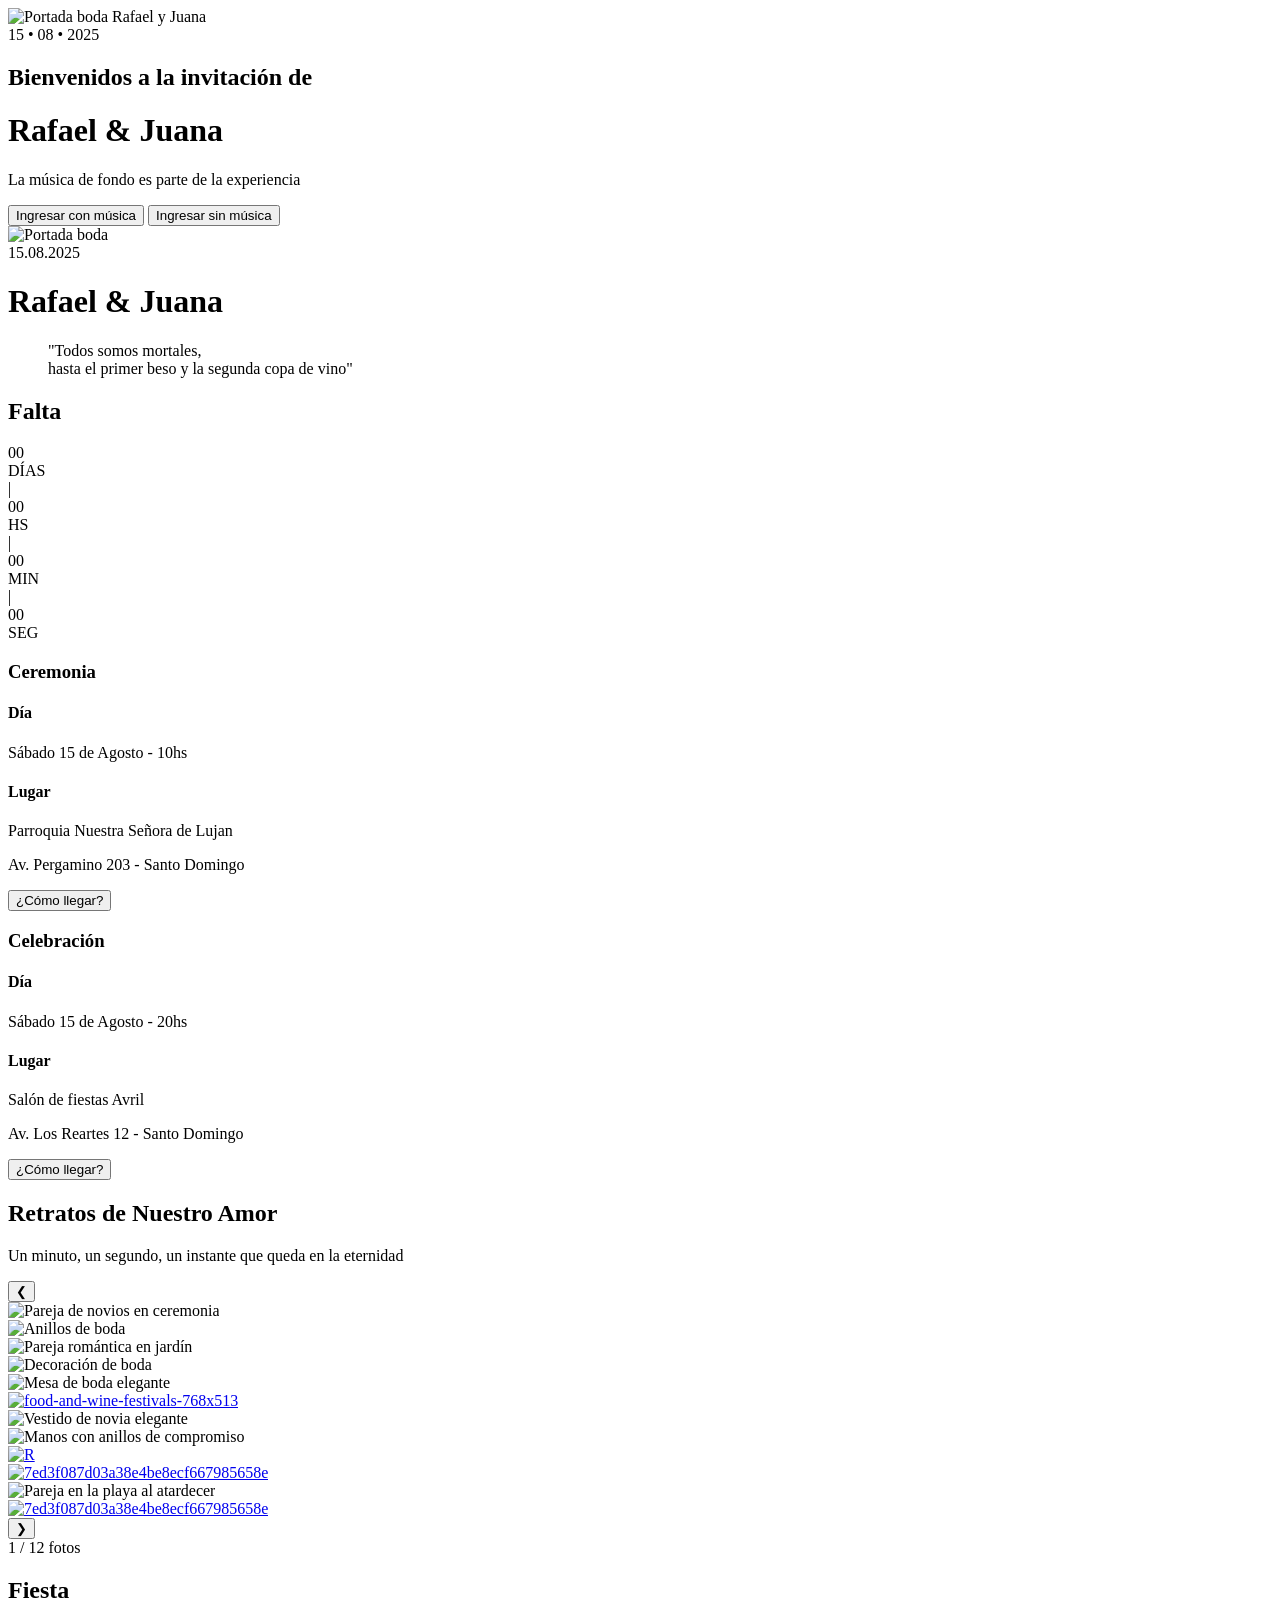
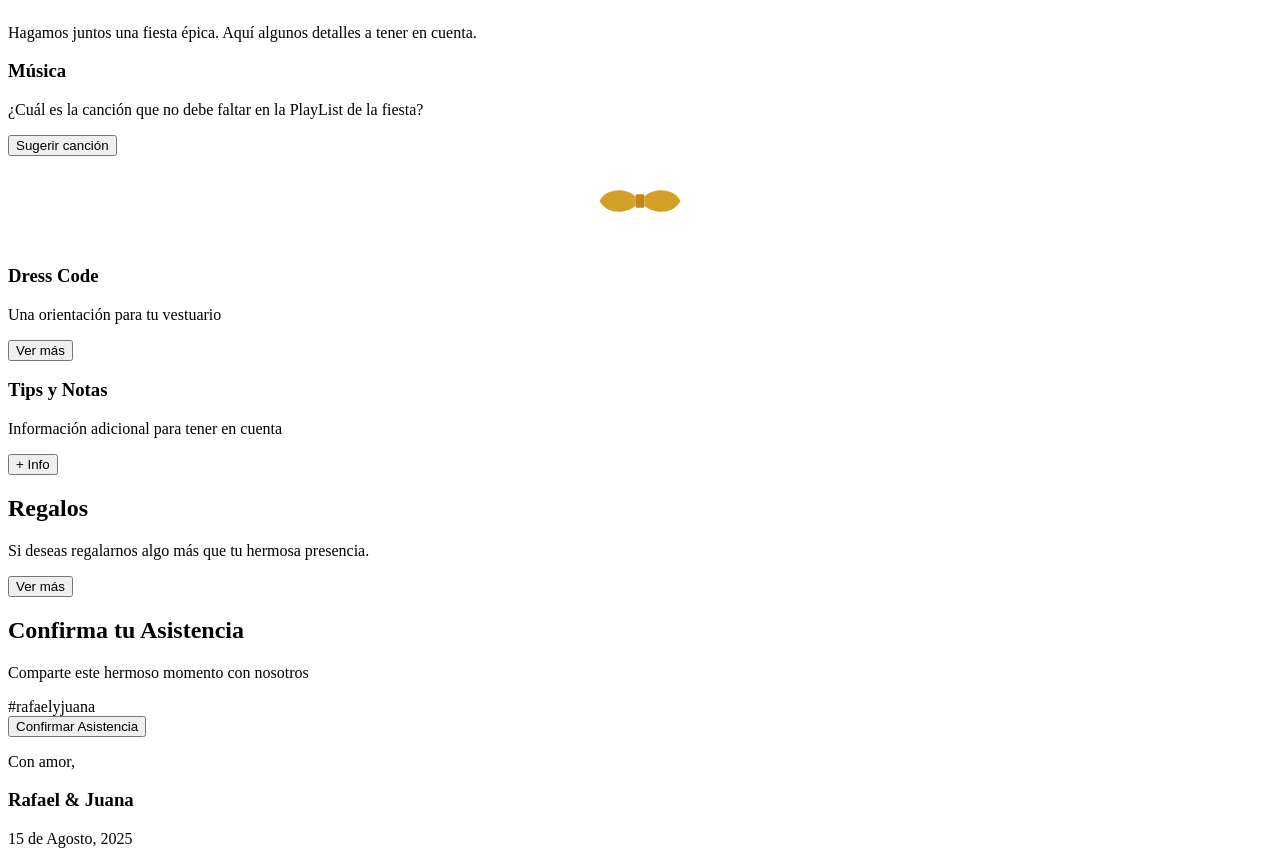
==== index.html @ d3df0025 "Rename index (4).html to index.html" ====
<!DOCTYPE html>
<html lang="es">
<head>
    <meta charset="UTF-8">
    <meta name="viewport" content="width=device-width, initial-scale=1.0">
    <title>Rafael & Juana - Invitación de Boda</title>
    <link rel="stylesheet" href="ccs-2.css">
    <link href="https://fonts.googleapis.com/css2?family=Great+Vibes&family=Cormorant+Garamond:ital,wght@0,400;0,600;1,400&family=IM+Fell+English:ital@0;1&display=swap" rel="stylesheet">
    <script src="https://cdn.lordicon.com/lordicon.js"></script>
</head>
<body>
    <!-- Pantalla de Bienvenida a pantalla completa -->
    <div id="welcomeModal" class="welcome-hero">
        <img class="welcome-hero-bg" src="https://i.ibb.co/h1HBT0wD/Chat-GPT-Image-29-ago-2025-12-53-38-p-m.png" alt="Portada boda Rafael y Juana" />
        <div class="welcome-hero-overlay"></div>

        <div class="welcome-hero-content">
            <div class="welcome-card">
                <div class="welcome-date">15 • 08 • 2025</div>
                <h2 class="welcome-title">Bienvenidos a la invitación de</h2>
                <h1 class="welcome-names names">Rafael <span class="ampersand">&</span> Juana</h1>
                <p class="welcome-subtitle">La música de fondo es parte de la experiencia</p>

                <div class="welcome-actions">
                    <button id="enterWithMusic" class="btn-wedding">Ingresar con música</button>
                    <button id="enterWithoutMusic" class="btn-outline light">Ingresar sin música</button>
                </div>
            </div>
        </div>
    </div>

    <!-- Reproductor de música -->
    <div id="musicPlayer" class="music-player" style="display: none;">
        <button id="musicToggle" class="music-button" title="Reproducir/Pausar música">
            <svg id="volumeIcon" width="20" height="20" viewBox="0 0 24 24" fill="none" stroke="currentColor" stroke-width="2">
                <polygon points="11 5 6 9 2 9 2 15 6 15 11 19 11 5"></polygon>
                <path d="M19.07 4.93a10 10 0 0 1 0 14.14M15.54 8.46a5 5 0 0 1 0 7.08"></path>
            </svg>
        </button>
        <div id="youtube-player" style="position: absolute; top: -9999px; left: -9999px; width: 1px; height: 1px; opacity: 0; pointer-events: none;"></div>
    </div>

    <!-- Hero Section -->
    <div class="hero-section">
        <img class="hero-bg" src="https://i.ibb.co/h1HBT0wD/Chat-GPT-Image-29-ago-2025-12-53-38-p-m.png" alt="Portada boda" />
        <div class="hero-overlay"></div>
        <div class="hero-content">
            <div class="hero-text">
                <div class="date">15.08.2025</div>
                <h1 class="names">Rafael <span class="ampersand">&</span> Juana</h1>
                <blockquote class="quote">
                    "Todos somos mortales,<br />
                    hasta el primer beso y la segunda copa de vino"
                </blockquote>
                <div class="scroll-indicator">
                    <div class="scroll-mouse">
                        <div class="scroll-wheel"></div>
                    </div>
                </div>
            </div>
        </div>
    </div>

    <!-- Content -->
    <div class="content">
        <!-- Countdown -->
        <section class="countdown-section">
            <h2 class="section-title">Falta</h2>
            <div class="countdown-container">
                <div class="countdown-item">
                    <div class="countdown-number" id="days">00</div>
                    <div class="countdown-label">DÍAS</div>
                </div>
                <div class="countdown-separator">|</div>
                <div class="countdown-item">
                    <div class="countdown-number" id="hours">00</div>
                    <div class="countdown-label">HS</div>
                </div>
                <div class="countdown-separator">|</div>
                <div class="countdown-item">
                    <div class="countdown-number" id="minutes">00</div>
                    <div class="countdown-label">MIN</div>
                </div>
                <div class="countdown-separator">|</div>
                <div class="countdown-item">
                    <div class="countdown-number" id="seconds">00</div>
                    <div class="countdown-label">SEG</div>
                </div>
            </div>
        </section>

        <!-- Ceremony & Celebration -->
        <section class="events-section">
            <div class="events-container">
                <!-- Ceremony -->
                <div class="event-card">
                    <div class="event-icon">
                        <lord-icon
                            src="https://cdn.lordicon.com/fshosubk.json"
                            trigger="loop"
                            stroke="light"
                            colors="primary:#e8b730,secondary:#c79816"
                            style="width:110px;height:110px">
                        </lord-icon>
                    </div>
                    <h3 class="event-title">Ceremonia</h3>
                    <div class="event-details">
                        <h4>Día</h4>
                        <p>Sábado 15 de Agosto - 10hs</p>
                    </div>
                    <div class="event-details">
                        <h4>Lugar</h4>
                        <p>Parroquia Nuestra Señora de Lujan</p>
                        <p class="event-address">Av. Pergamino 203 - Santo Domingo</p>
                    </div>
                    <button class="btn-wedding" onclick="openLocation('ceremony')">¿Cómo llegar?</button>
                </div>

                <!-- Celebration -->
                <div class="event-card">
                    <div class="event-icon">
                        <lord-icon
                            src="https://cdn.lordicon.com/yvgmrqny.json"
                            trigger="loop"
                            state="in-reveal"
                            stroke="light"
                            colors="primary:#e8b730,secondary:#c79816"
                            style="width:110px;height:110px">
                        </lord-icon>
                    </div>
                    <h3 class="event-title">Celebración</h3>
                    <div class="event-details">
                        <h4>Día</h4>
                        <p>Sábado 15 de Agosto - 20hs</p>
                    </div>
                    <div class="event-details">
                        <h4>Lugar</h4>
                        <p>Salón de fiestas Avril</p>
                        <p class="event-address">Av. Los Reartes 12 - Santo Domingo</p>
                    </div>
                    <button class="btn-wedding" onclick="openLocation('celebration')">¿Cómo llegar?</button>
                </div>
            </div>
        </section>

        <!-- Photo Gallery -->
        <section class="gallery-section">
            <div class="gallery-container">
                <h2 class="section-title">Retratos de Nuestro Amor</h2>
                <p class="section-subtitle">Un minuto, un segundo, un instante que queda en la eternidad</p>
                
                <div class="camera-icon">
                    <lord-icon
                        src="https://cdn.lordicon.com/wsaaegar.json"
                        trigger="loop"
                        state="in-reveal"
                        stroke="light"
                        colors="primary:#e8b730,secondary:#c79816"
                        style="width:90px;height:90px">
                    </lord-icon>
                </div>

                <!-- Carrusel -->
                <div class="carousel-container">
                    <button class="carousel-btn carousel-prev" id="prevBtn">❮</button>
                    <div class="carousel-track-container">
                        <div class="carousel-track" id="carouselTrack">
                            <div class="carousel-item">
                                <img src="https://images.unsplash.com/photo-1519741497674-611481863552?w=400&h=400&fit=crop&crop=center" alt="Pareja de novios en ceremonia">
                            </div>
                            <div class="carousel-item">
                                <img src="https://images.unsplash.com/photo-1606216794074-735e91aa2c92?w=400&h=400&fit=crop&crop=center" alt="Anillos de boda">
                            </div>
                            <div class="carousel-item">
                                <img src="https://images.unsplash.com/photo-1583939003579-730e3918a45a?w=400&h=400&fit=crop&crop=center" alt="Pareja romántica en jardín">
                            </div>
                            <div class="carousel-item">
                                <img src="https://images.unsplash.com/photo-1511285560929-80b456fea0bc?w=400&h=400&fit=crop&crop=center" alt="Decoración de boda">
                            </div>
                            <div class="carousel-item">
                                <img src="https://images.unsplash.com/photo-1537633552985-df8429e8048b?w=400&h=400&fit=crop&crop=center" alt="Mesa de boda elegante">
                            </div>
                            <div class="carousel-item">
                                <a href="https://ibb.co/yFBXXsyB"><img src="https://i.ibb.co/5hx66c8x/food-and-wine-festivals-768x513.jpg" alt="food-and-wine-festivals-768x513" border="0"></a>
                            </div>
                            <div class="carousel-item">
                                <img src="https://images.unsplash.com/photo-1522673607200-164d1b6ce486?w=400&h=400&fit=crop&crop=center" alt="Vestido de novia elegante">
                            </div>
                            <div class="carousel-item">
                                <img src="https://images.unsplash.com/photo-1515934751635-c81c6bc9a2d8?w=400&h=400&fit=crop&crop=center" alt="Manos con anillos de compromiso">
                            </div>
                            <div class="carousel-item">
                                <a href="https://ibb.co/TBSJRJ8Q"><img src="https://i.ibb.co/8DpG2G5y/R.jpg" alt="R" border="0"></a>
                            </div>
                            <div class="carousel-item">
                                <a href="https://ibb.co/LDycc5kH"><img src="https://i.ibb.co/nqyYYCgt/7ed3f087d03a38e4be8ecf667985658e.jpg" alt="7ed3f087d03a38e4be8ecf667985658e" border="0"></a>
                            </div>
                            <div class="carousel-item">
                                <img src="https://images.unsplash.com/photo-1520854221256-17451cc331bf?w=400&h=400&fit=crop&crop=center" alt="Pareja en la playa al atardecer">
                            </div>
                            <div class="carousel-item">
                                <a href="https://ibb.co/LDycc5kH"><img src="https://i.ibb.co/nqyYYCgt/7ed3f087d03a38e4be8ecf667985658e.jpg" alt="7ed3f087d03a38e4be8ecf667985658e" border="0"></a>
                            </div>
                        </div>
                    </div>
                    <button class="carousel-btn carousel-next" id="nextBtn">❯</button>
                </div>

                <div class="carousel-counter">
                    <span id="currentSlide">1</span> / <span id="totalSlides">12</span> fotos
                </div>
            </div>
        </section>

        <!-- Party Information -->
        <section class="party-section">
            <div class="party-container">
                <h2 class="section-title">Fiesta</h2>
                <p class="section-subtitle">Hagamos juntos una fiesta épica. Aquí algunos detalles a tener en cuenta.</p>

                <div class="party-grid">
                    <div class="party-card">
                        <div class="party-icon">
                            <lord-icon
                                src="https://cdn.lordicon.com/zxaptliv.json"
                                trigger="loop"
                                state="in-reveal"
                                stroke="light"
                                colors="primary:#e8b730,secondary:#c79816"
                                style="width:110px;height:110px">
                            </lord-icon>
                        </div>
                        <h3>Música</h3>
                        <p>¿Cuál es la canción que no debe faltar en la PlayList de la fiesta?</p>
                        <button class="btn-wedding" onclick="suggestMusic()">Sugerir canción</button>
                    </div>

                    <div class="party-card">
                        <div class="party-icon">
                            <svg viewBox="0 0 200 100" width="90" height="90" xmlns="http://www.w3.org/2000/svg" preserveAspectRatio="xMidYMid meet" style="display:block;margin:auto">
                                <style>
                                    .bowtie { transform-origin: 100px 50px; animation: swing 3s ease-in-out infinite; }
                                    @keyframes swing { 0%,100% { transform: rotate(0deg); } 25% { transform: rotate(4deg); } 75% { transform: rotate(-4deg); } }
                                </style>
                                <g class="bowtie">
                                    <path d="M10,50 C25,20 70,20 90,40 L90,60 C70,80 25,80 10,50Z" fill="#d4a02a"/>
                                    <rect x="90" y="35" width="20" height="30" rx="4" fill="#c2861a"/>
                                    <path d="M190,50 C175,20 130,20 110,40 L110,60 C130,80 175,80 190,50Z" fill="#d4a02a"/>
                                </g>
                            </svg>
                        </div>
                        <h3>Dress Code</h3>
                        <p>Una orientación para tu vestuario</p>
                        <button class="btn-wedding" onclick="showDressCode()">Ver más</button>
                    </div>

                    <div class="party-card">
                        <div class="party-icon">
                            <lord-icon
                                src="https://cdn.lordicon.com/fikcyfpp.json"
                                trigger="loop"
                                state="in-reveal"
                                stroke="light"
                                colors="primary:#e8b730,secondary:#c79816"
                                style="width:110px;height:110px">
                            </lord-icon>
                        </div>
                        <h3>Tips y Notas</h3>
                        <p>Información adicional para tener en cuenta</p>
                        <button class="btn-wedding" onclick="showTips()">+ Info</button>
                    </div>
                </div>
            </div>
        </section>

        <!-- Gifts -->
        <section class="gifts-section">
            <div class="gifts-container">
                <h2 class="section-title">Regalos</h2>
                <p class="section-subtitle">Si deseas regalarnos algo más que tu hermosa presencia.</p>
                
                <div class="gift-icon">
                    <lord-icon
                        src="https://cdn.lordicon.com/kezeezyg.json"
                        trigger="loop"
                        state="hover-roll"
                        stroke="light"
                        colors="primary:#e8b730,secondary:#c79816"
                        style="width:110px;height:110px">
                    </lord-icon>
                </div>

                <button class="btn-wedding" onclick="showGifts()">Ver más</button>
            </div>
        </section>

        <!-- RSVP -->
        <section class="rsvp-section">
            <div class="rsvp-container">
                <h2 class="section-title">Confirma tu Asistencia</h2>
                <p class="section-subtitle">Comparte este hermoso momento con nosotros</p>
                
                <div class="whatsapp-icon">
                    <lord-icon
                        src="https://cdn.lordicon.com/dnphlhar.json"
                        trigger="loop"
                        state="hover-draw"
                        style="width:250px;height:250px">
                    </lord-icon>
                </div>

                <div class="hashtag">#rafaelyjuana</div>
                
                <button class="btn-wedding" onclick="confirmAttendance()">Confirmar Asistencia</button>
            </div>
        </section>

        <!-- Footer -->
        <footer class="footer">
            <div class="footer-content">
                <p>Con amor,</p>
                <h3>Rafael & Juana</h3>
                <p class="footer-date">15 de Agosto, 2025</p>
            </div>
        </footer>
    </div>

    <!-- Toast notification -->
    <div id="toast" class="toast">
        <div id="toastContent"></div>
    </div>

    <script src="https://www.youtube.com/iframe_api"></script>
    <script src="java2.js"></script>
</body>
</html>
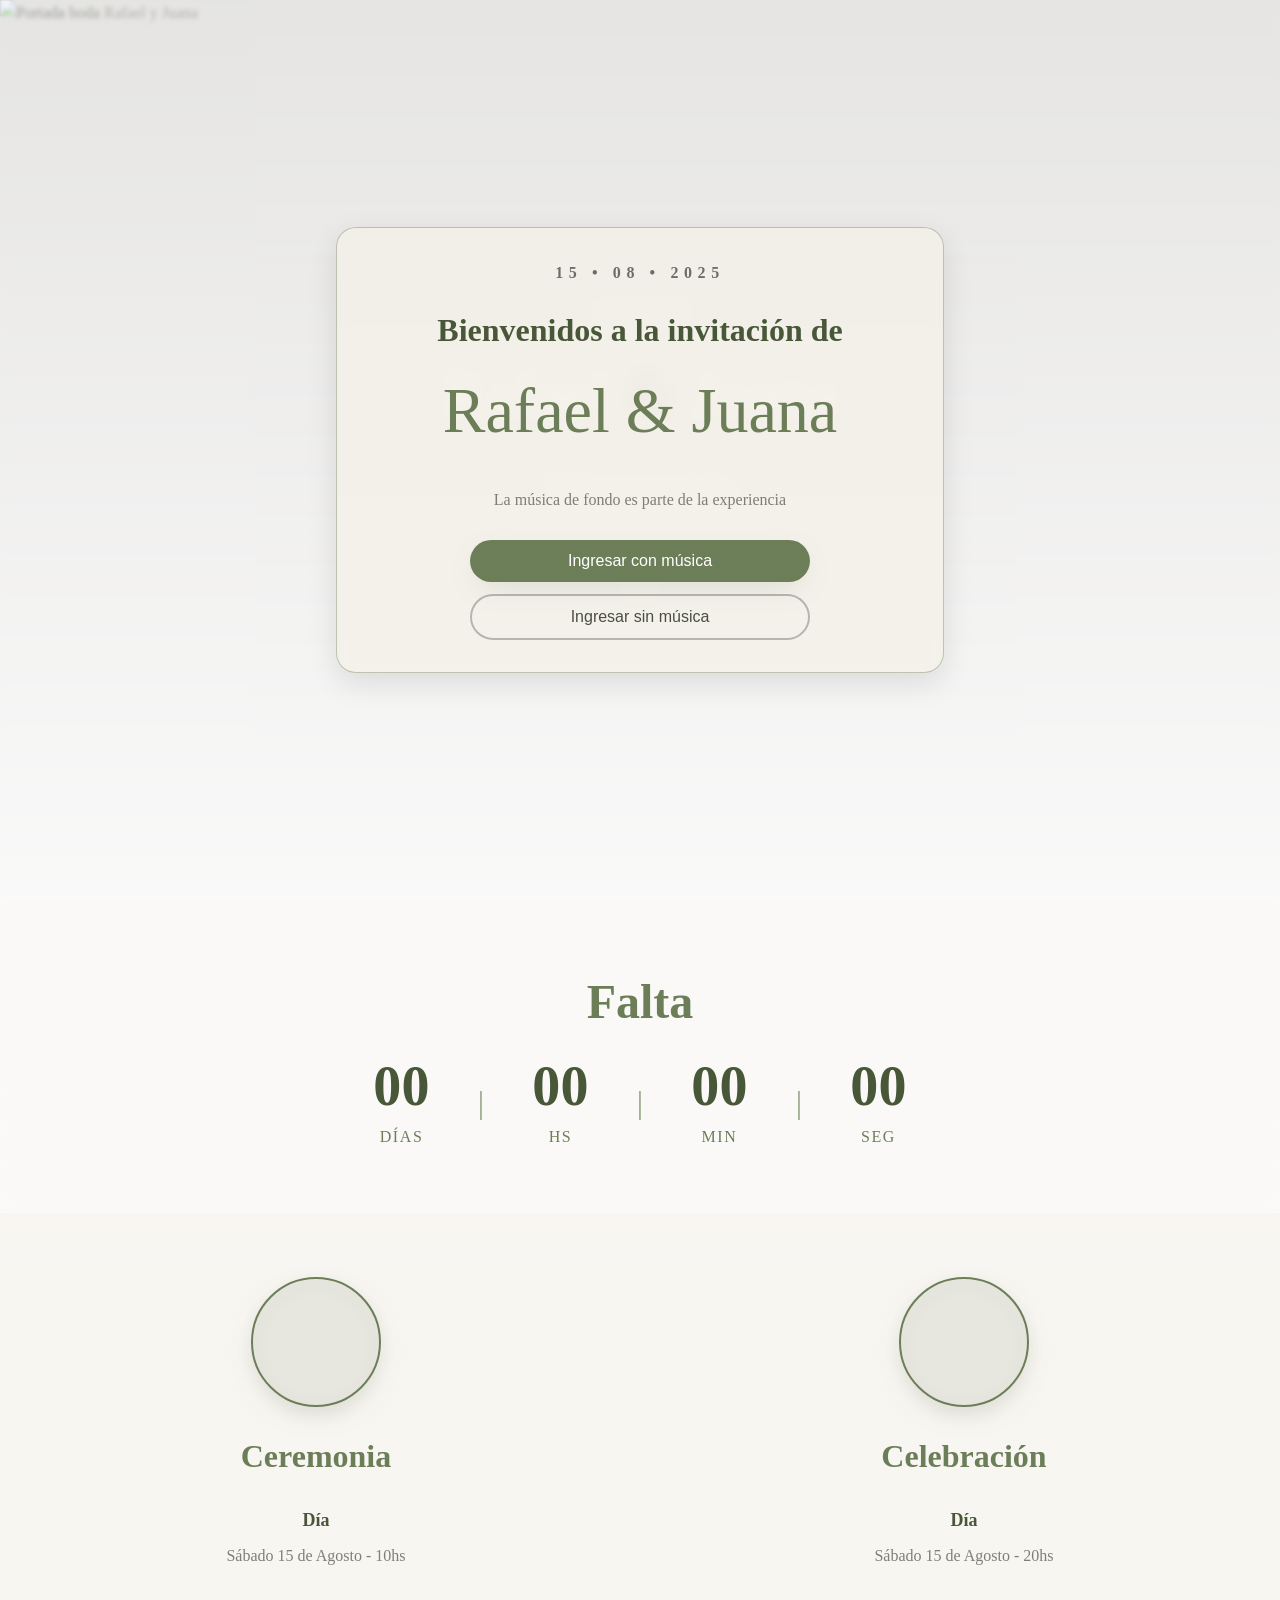
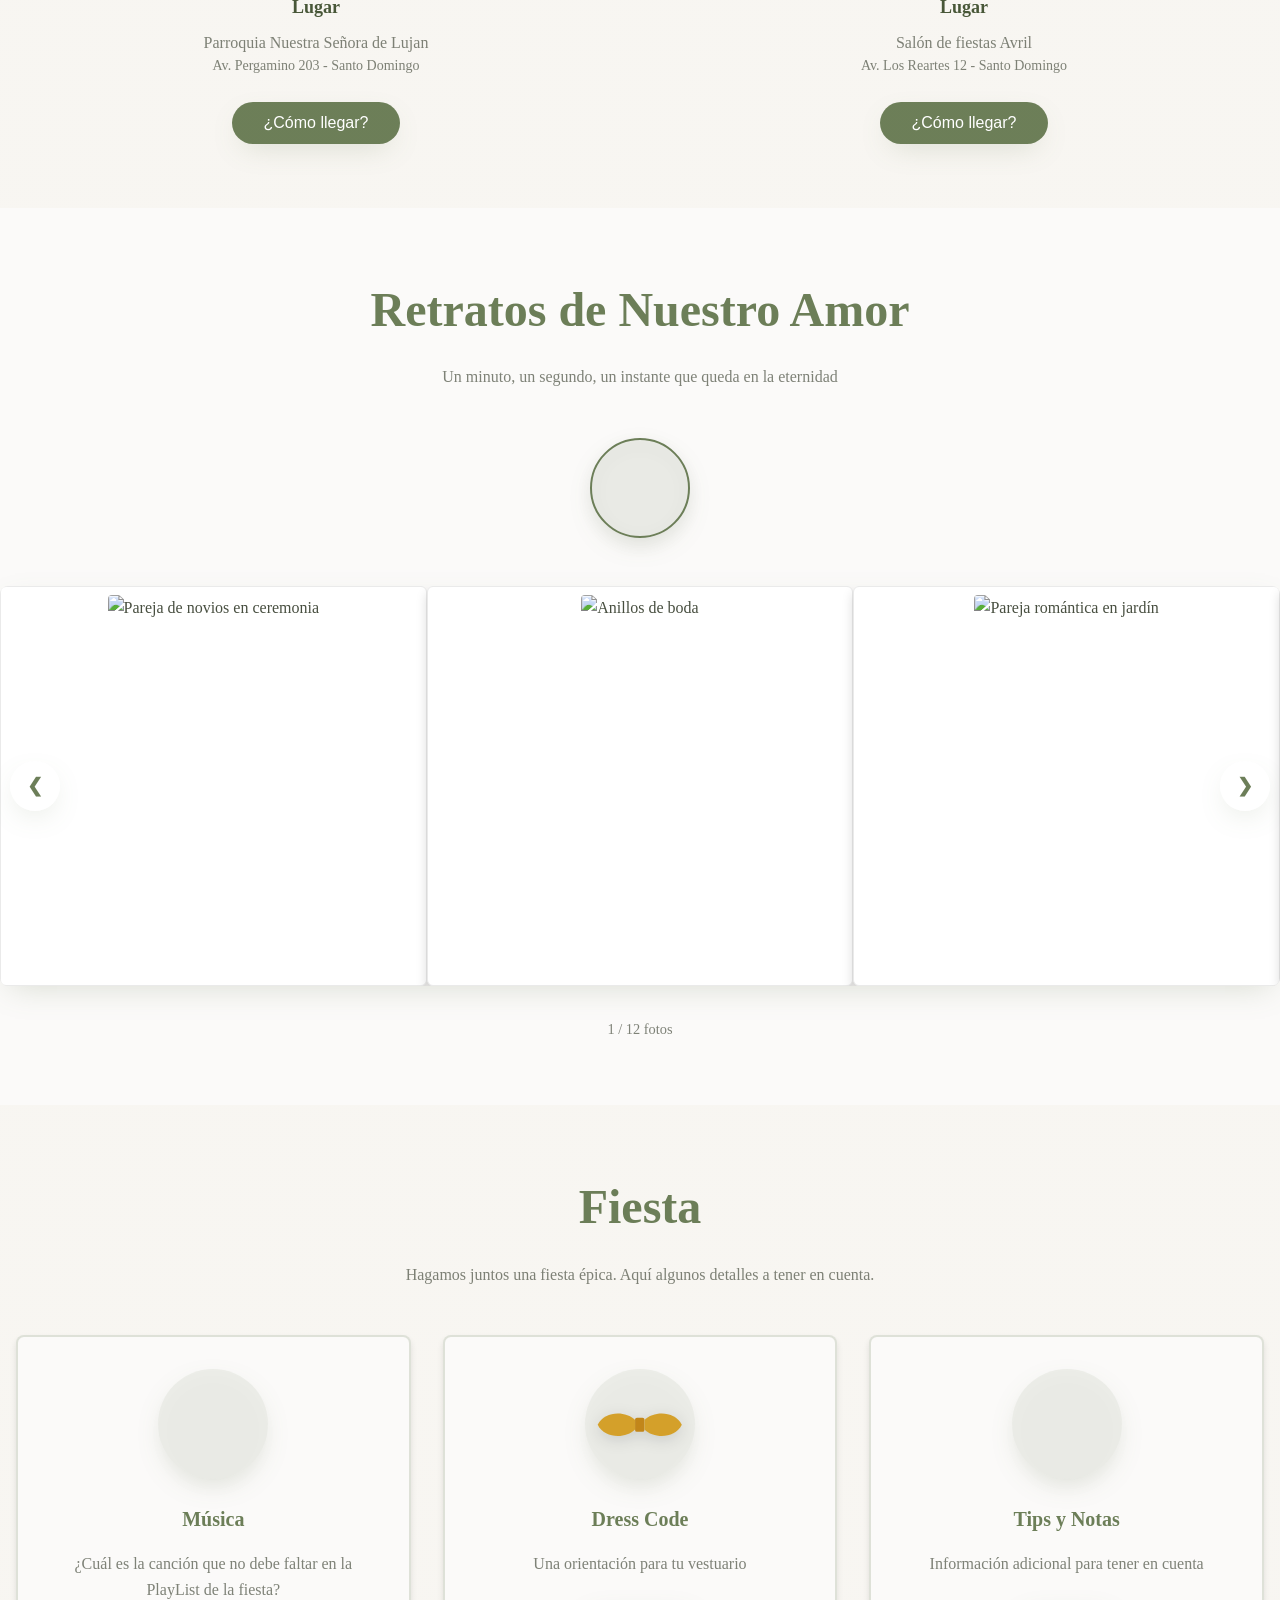
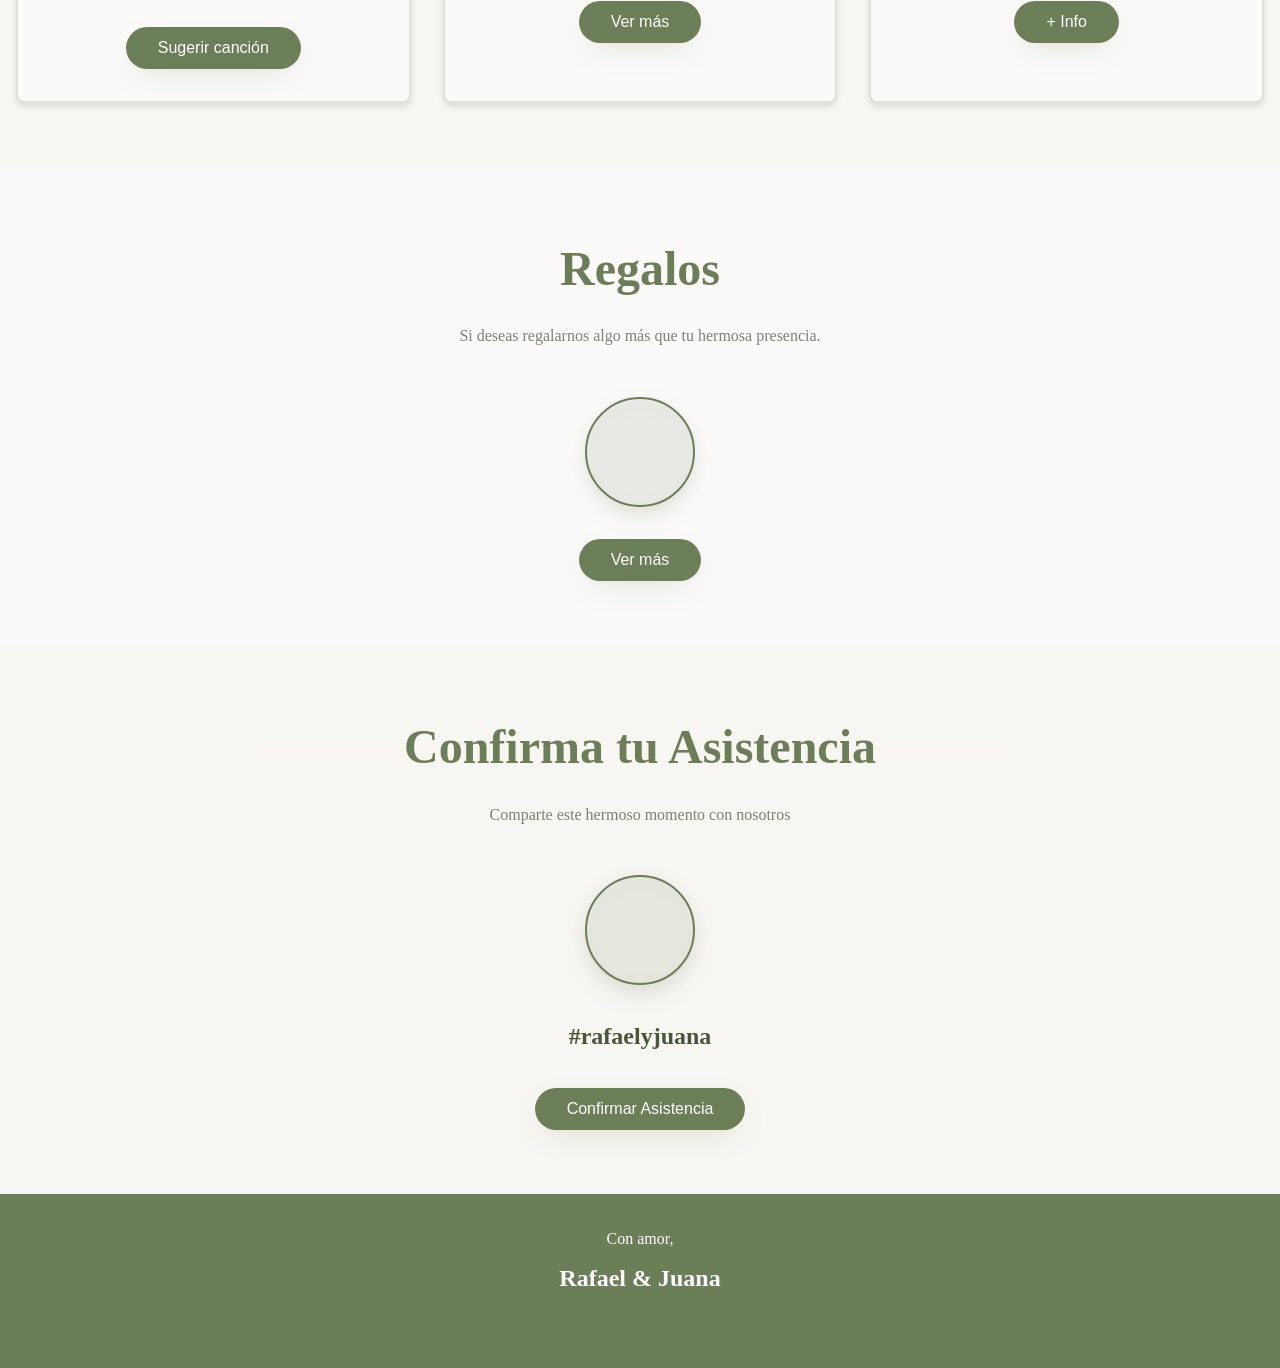
==== commit bc8c5cb3: "Update print statement from 'Hello' to 'Goodbye'" ====
--- a/index.html
+++ b/index.html
@@ -11,7 +11,7 @@
 <body>
     <!-- Pantalla de Bienvenida a pantalla completa -->
     <div id="welcomeModal" class="welcome-hero">
-        <img class="welcome-hero-bg" src="https://i.ibb.co/h1HBT0wD/Chat-GPT-Image-29-ago-2025-12-53-38-p-m.png" alt="Portada boda Rafael y Juana" />
+        <img class="welcome-hero-bg" src="https://i.ibb.co/7Np21k47/istockphoto-1190043570-612x612.jpg" alt="Portada boda Rafael y Juana" />
         <div class="welcome-hero-overlay"></div>
 
         <div class="welcome-hero-content">
@@ -42,7 +42,7 @@
 
     <!-- Hero Section -->
     <div class="hero-section">
-        <img class="hero-bg" src="https://i.ibb.co/h1HBT0wD/Chat-GPT-Image-29-ago-2025-12-53-38-p-m.png" alt="Portada boda" />
+        <img class="hero-bg" src="https://i.ibb.co/7Np21k47/istockphoto-1190043570-612x612.jpg" alt="Portada boda" />
         <div class="hero-overlay"></div>
         <div class="hero-content">
             <div class="hero-text">
--- a/ccs-2.css
+++ b/ccs-2.css
@@ -0,0 +1,804 @@
+/* Variables CSS */
+:root {
+    --background: 40 30% 96%;
+    --foreground: 88 11% 28%;
+    --primary: 88 11% 28%;
+    --primary-foreground: 40 30% 96%;
+    --gold: 88 18% 42%;        /* salvia/oliva principal */
+    --gold-light: 88 18% 60%;  /* salvia claro */
+    --gold-dark: 88 22% 28%;   /* oliva oscuro */
+    --brown: 88 18% 42%;       /* alias → salvia */
+    --brown-light: 88 16% 58%;
+    --brown-dark: 88 22% 28%;
+    --cream: 40 30% 96%;       /* crema muy claro / blanco hueso */
+    --warm-white: 40 20% 98%;
+    --shadow-elegant: 0 10px 30px -10px hsl(88 18% 42% / 0.25);
+    --shadow-gold: 0 4px 20px hsl(88 18% 42% / 0.20);
+}
+
+/* Reset y base */
+* {
+    margin: 0;
+    padding: 0;
+    box-sizing: border-box;
+}
+
+body {
+    font-family: 'IM Fell English', serif;
+    background-color: hsl(var(--cream));
+    color: hsl(var(--foreground));
+    line-height: 1.6;
+}
+
+/* Tipografía */
+.names {
+    font-family: 'Great Vibes', cursive;
+}
+
+/* Modal de Bienvenida */
+.welcome-hero {
+    position: fixed;
+    inset: 0;
+    z-index: 9999;
+    display: grid;
+    place-items: center;
+    overflow: hidden;
+}
+
+.welcome-hero-bg {
+    position: absolute;
+    inset: 0;
+    width: 100%;
+    height: 100%;
+    object-fit: cover;
+}
+
+.welcome-hero-overlay {
+    position: absolute;
+    inset: 0;
+    background: linear-gradient(to bottom, rgba(255,255,255,0.55), rgba(255,255,255,0.9));
+    backdrop-filter: blur(2px);
+}
+
+.welcome-hero-content {
+    position: relative;
+    z-index: 1;
+    text-align: center;
+    max-width: 40rem;
+    padding: 0 1rem;
+}
+
+.welcome-card {
+    background: rgba(245, 240, 232, 0.75);
+    border: 1px solid hsl(var(--gold) / 0.40);
+    border-radius: 1.25rem;
+    padding: clamp(1.25rem, 4vw, 2rem);
+    box-shadow: 0 10px 30px rgba(0,0,0,0.10);
+    backdrop-filter: blur(6px);
+}
+
+.welcome-date {
+    color: rgba(0,0,0,0.55);
+    font-weight: 600;
+    letter-spacing: 0.35em;
+    font-size: clamp(0.85rem, 2.6vw, 1rem);
+    margin-bottom: 1.25rem;
+}
+
+.welcome-title {
+    font-family: 'Cormorant Garamond', serif;
+    font-weight: 700;
+    color: hsl(var(--brown-dark));
+    font-size: clamp(1.25rem, 3.6vw, 2rem);
+    margin-bottom: 0.25rem;
+}
+
+.welcome-names {
+    font-size: clamp(2.4rem, 8vw, 3.75rem);
+    color: hsl(var(--brown));
+}
+
+.welcome-subtitle {
+    color: hsl(var(--foreground) / 0.7);
+    margin: 1rem 0 1.75rem;
+}
+
+.welcome-actions {
+    display: flex;
+    gap: 0.75rem;
+    justify-content: center;
+    flex-wrap: wrap;
+}
+
+.welcome-actions .btn-wedding,
+.welcome-actions .btn-outline {
+    min-width: clamp(220px, 55vw, 340px);
+}
+
+.btn-outline.light {
+    border-color: rgba(0,0,0,0.25);
+    color: hsl(var(--foreground));
+}
+
+.btn-outline {
+    padding: 0.75rem 2rem;
+    border-radius: 9999px;
+    border: 2px solid hsl(var(--brown) / 0.3);
+    background: transparent;
+    color: hsl(var(--brown));
+    font-weight: 500;
+    cursor: pointer;
+    transition: all 0.3s ease;
+    font-size: 1rem;
+}
+
+.btn-outline:hover {
+    background: hsl(var(--brown) / 0.1);
+    border-color: hsl(var(--brown));
+}
+
+/* Reproductor de música */
+.music-player {
+    position: fixed;
+    top: 1rem;
+    right: 1rem;
+    z-index: 1000;
+}
+
+.music-button {
+    width: 48px;
+    height: 48px;
+    border-radius: 50%;
+    border: none;
+    background: linear-gradient(135deg, hsl(var(--brown)), hsl(var(--gold)));
+    color: white;
+    cursor: pointer;
+    box-shadow: var(--shadow-elegant);
+    transition: all 0.3s ease;
+    display: flex;
+    align-items: center;
+    justify-content: center;
+}
+
+.music-button:hover {
+    transform: scale(1.05);
+    box-shadow: var(--shadow-gold);
+}
+
+/* Hero Section */
+.hero-section {
+    position: fixed;
+    top: 0;
+    left: 0;
+    width: 100%;
+    height: 100vh;
+    height: 100svh; /* soporta barras de navegador móviles */
+    background-image: url('https://i.ibb.co/7Np21k47/istockphoto-1190043570-612x612.jpg'), url('https://images.unsplash.com/photo-1519741497674-611481863552?w=1920&h=1080&fit=crop&crop=center');
+    background-size: cover;
+    background-position: center;
+    background-attachment: fixed;
+    z-index: -1;
+}
+@media (max-width: 768px) {
+    .hero-section {
+        background-attachment: scroll;
+    }
+}
+
+.hero-overlay {
+    position: absolute;
+    inset: 0;
+    background: rgba(0, 0, 0, 0.2);
+}
+
+.hero-content {
+    position: absolute;
+    inset: 0;
+    display: flex;
+    align-items: center;
+    justify-content: center;
+    text-align: center;
+    color: white;
+    padding: 1rem;
+}
+
+.hero-bg {
+    position: absolute;
+    inset: 0;
+    width: 100%;
+    height: 100%;
+    object-fit: cover;
+    z-index: -2;
+}
+
+.hero-text {
+    max-width: 32rem;
+}
+
+.date {
+    font-size: 1.25rem;
+    margin-bottom: 1rem;
+    font-weight: 300;
+}
+
+.names {
+    font-size: 4rem;
+    margin-bottom: 1.5rem;
+    font-weight: 400;
+}
+
+.ampersand {
+    color: hsl(var(--gold));
+}
+
+.quote {
+    font-size: 1.25rem;
+    font-style: italic;
+    font-weight: 300;
+    line-height: 1.6;
+    margin-bottom: 2rem;
+}
+
+.scroll-indicator {
+    animation: bounce 2s infinite;
+}
+
+.scroll-mouse {
+    width: 1.5rem;
+    height: 2.5rem;
+    border: 2px solid white;
+    border-radius: 1rem;
+    display: flex;
+    justify-content: center;
+    margin: 0 auto;
+}
+
+.scroll-wheel {
+    width: 0.25rem;
+    height: 0.75rem;
+    background: white;
+    border-radius: 0.125rem;
+    margin-top: 0.5rem;
+    animation: pulse 2s infinite;
+}
+
+/* Content */
+.content {
+    position: relative;
+    z-index: 1;
+    margin-top: 100vh;
+    background: linear-gradient(to bottom, transparent 0%, hsl(var(--cream)) 10%);
+}
+
+/* Sections */
+.countdown-section,
+.events-section,
+.gallery-section,
+.party-section,
+.gifts-section,
+.rsvp-section {
+    padding: 4rem 1rem;
+}
+
+.gallery-section,
+.gifts-section {
+    background-color: hsl(var(--warm-white));
+}
+
+/* Countdown */
+.countdown-section {
+    text-align: center;
+    background-color: hsl(var(--warm-white) / 0.8);
+    backdrop-filter: blur(4px);
+}
+
+.section-title {
+    font-family: 'Great Vibes', cursive;
+    font-size: 3rem;
+    color: hsl(var(--brown));
+    margin-bottom: 1rem;
+    font-weight: 700;
+}
+
+.countdown-container {
+    display: flex;
+    justify-content: center;
+    align-items: center;
+    gap: 3rem;
+    max-width: 64rem;
+    margin: 0 auto;
+    flex-wrap: wrap;
+}
+
+.countdown-item {
+    text-align: center;
+}
+
+.countdown-number {
+    font-family: 'Cormorant Garamond', serif;
+    font-size: 3.5rem;
+    font-weight: 600;
+    color: hsl(var(--brown-dark));
+    margin-bottom: 0.5rem;
+    animation: elegant-fade 0.6s ease-out;
+    letter-spacing: 0.005em;
+    font-variant-numeric: tabular-nums lining-nums;
+    font-feature-settings: "tnum" 1, "lnum" 1;
+    line-height: 1.05;
+}
+
+.countdown-label {
+    font-size: 1rem;
+    color: hsl(var(--brown));
+    text-transform: uppercase;
+    letter-spacing: 0.1em;
+}
+
+.countdown-separator {
+    font-size: 2rem;
+    color: hsl(var(--brown-light));
+}
+
+/* Events */
+.events-container {
+    max-width: 96rem;
+    margin: 0 auto;
+    display: grid;
+    grid-template-columns: repeat(auto-fit, minmax(400px, 1fr));
+    gap: 3rem;
+}
+
+.event-card {
+    text-align: center;
+}
+
+.event-icon {
+    width: 130px;
+    height: 130px;
+    margin: 0 auto 1.5rem;
+    padding: 0;
+    border-radius: 50%;
+    background-color: hsl(var(--gold) / 0.1);
+    border: 2px solid hsl(var(--gold));
+    box-shadow: var(--shadow-elegant);
+    display: flex;
+    align-items: center;
+    justify-content: center;
+    color: hsl(var(--gold));
+    filter: drop-shadow(0 4px 8px rgba(0, 0, 0, 0.15));
+    animation: gentle-pulse 2s ease-in-out infinite;
+}
+
+.celebration-icon {
+    display: flex;
+    gap: 0.25rem;
+}
+
+.glass {
+    width: 1.5rem;
+    height: 2rem;
+    background-color: hsl(var(--gold));
+    border-radius: 0.125rem;
+}
+
+.event-title {
+    font-family: 'Great Vibes', cursive;
+    font-size: 2rem;
+    color: hsl(var(--brown));
+    margin-bottom: 1.5rem;
+}
+
+.event-details {
+    margin-bottom: 1.5rem;
+}
+
+.event-details h4 {
+    font-size: 1.125rem;
+    font-weight: 600;
+    color: hsl(var(--brown-dark));
+    margin-bottom: 0.5rem;
+}
+
+.event-details p {
+    color: hsl(var(--foreground) / 0.7);
+}
+
+.event-address {
+    font-size: 0.875rem;
+    margin-bottom: 1rem;
+}
+
+/* Buttons */
+.btn-wedding {
+    padding: 0.75rem 2rem;
+    border-radius: 9999px;
+    border: none;
+    background: linear-gradient(135deg, hsl(var(--brown)), hsl(var(--gold)));
+    color: white;
+    font-weight: 500;
+    cursor: pointer;
+    box-shadow: var(--shadow-elegant);
+    transition: all 0.3s ease;
+    font-size: 1rem;
+}
+
+.btn-wedding:hover {
+    transform: translateY(-2px) scale(1.05);
+    box-shadow: var(--shadow-gold);
+}
+
+/* Gallery */
+.gallery-container {
+    max-width: 64rem;
+    margin: 0 auto;
+    text-align: center;
+}
+
+.section-subtitle {
+    color: hsl(var(--foreground) / 0.7);
+    margin-bottom: 3rem;
+}
+
+.camera-icon {
+    width: 100px;
+    height: 100px;
+    margin: 0 auto 3rem;
+    padding: 0;
+    border-radius: 50%;
+    background-color: hsl(var(--gold) / 0.1);
+    border: 2px solid hsl(var(--gold));
+    box-shadow: var(--shadow-elegant);
+    display: flex;
+    align-items: center;
+    justify-content: center;
+    color: hsl(var(--gold));
+    filter: drop-shadow(0 4px 8px rgba(0, 0, 0, 0.15));
+    animation: gentle-bounce 2s ease-in-out infinite;
+}
+
+/* Carrusel */
+.carousel-container {
+    position: relative;
+    width: 100%;
+    max-width: 100%;
+    margin: 0 0 2rem;
+    --items-per-view: 1;
+}
+
+@media (min-width: 1024px) {
+    .carousel-container {
+        --items-per-view: 3;
+        width: 100vw;
+        max-width: 100vw;
+        margin-left: calc(50% - 50vw);
+        margin-right: calc(50% - 50vw);
+    }
+    .gallery-section {
+        padding-left: 0;
+        padding-right: 0;
+        overflow-x: clip;
+    }
+}
+
+.carousel-track-container {
+    overflow: hidden;
+    border-radius: 0.5rem;
+    box-shadow: var(--shadow-elegant);
+}
+
+.carousel-track {
+    display: flex;
+    transition: transform 0.5s ease-in-out;
+}
+
+.carousel-item {
+    flex: 0 0 calc(100% / var(--items-per-view));
+    height: 400px;
+    background: #ffffff;
+    border: 1px solid #eaeaea;
+    border-radius: 6px;
+    padding: 8px 8px 24px; /* borde inferior más ancho estilo polaroid */
+    box-shadow: 0 6px 12px rgba(0, 0, 0, 0.15);
+}
+
+.carousel-item img {
+    width: 100%;
+    height: 100%;
+    object-fit: cover;
+    border-radius: 4px;
+}
+
+.carousel-btn {
+    position: absolute;
+    top: 50%;
+    transform: translateY(-50%);
+    background: rgba(255, 255, 255, 0.9);
+    border: none;
+    border-radius: 50%;
+    width: 50px;
+    height: 50px;
+    display: flex;
+    align-items: center;
+    justify-content: center;
+    cursor: pointer;
+    font-size: 1.2rem;
+    font-weight: bold;
+    color: hsl(var(--brown));
+    box-shadow: var(--shadow-elegant);
+    transition: all 0.3s ease;
+    z-index: 2;
+}
+
+.carousel-prev {
+    left: 10px;
+}
+
+.carousel-next {
+    right: 10px;
+}
+
+.carousel-btn:hover {
+    background: white;
+    transform: translateY(-50%) scale(1.1);
+}
+
+.carousel-counter {
+    text-align: center;
+    color: hsl(var(--foreground) / 0.7);
+    font-size: 0.9rem;
+    margin-top: 1rem;
+}
+
+/* Party */
+.party-container {
+    max-width: 96rem;
+    margin: 0 auto;
+    text-align: center;
+}
+
+.party-grid {
+    display: grid;
+    grid-template-columns: repeat(auto-fit, minmax(300px, 1fr));
+    gap: 2rem;
+    margin-top: 3rem;
+}
+
+.party-card {
+    padding: 2rem;
+    border: 2px solid hsl(var(--gold) / 0.2);
+    border-radius: 0.5rem;
+    background-color: hsl(var(--warm-white));
+    box-shadow: 0 4px 6px rgba(0, 0, 0, 0.1);
+    transition: all 0.3s ease;
+    text-align: center;
+}
+
+.party-card:hover {
+    box-shadow: 0 10px 15px rgba(0, 0, 0, 0.2);
+}
+
+.party-icon {
+    width: 110px;
+    height: 110px;
+    margin: 0 auto 1.5rem;
+    padding: 0;
+    border-radius: 50%;
+    background-color: hsl(var(--gold) / 0.1);
+    box-shadow: var(--shadow-elegant);
+    display: flex;
+    align-items: center;
+    justify-content: center;
+    color: hsl(var(--gold));
+    filter: drop-shadow(0 4px 8px rgba(0, 0, 0, 0.15));
+    animation: gentle-pulse 2s ease-in-out infinite;
+    overflow: hidden; /* Evita que el SVG sobresalga */
+}
+
+.party-icon svg {
+    display: block;
+    width: 85%;
+    height: 85%;
+}
+
+.bowtie-icon {
+    animation: bowtie-breathe 2.6s ease-in-out infinite;
+    transform-origin: center;
+}
+
+@keyframes bowtie-breathe {
+    0% { transform: scale(1) rotate(0deg); filter: drop-shadow(0 2px 4px rgba(0,0,0,0.15)); }
+    50% { transform: scale(1.05) rotate(0.5deg); filter: drop-shadow(0 4px 8px rgba(0,0,0,0.2)); }
+    100% { transform: scale(1) rotate(0deg); filter: drop-shadow(0 2px 4px rgba(0,0,0,0.15)); }
+}
+
+.party-card h3 {
+    font-size: 1.25rem;
+    font-weight: 600;
+    color: hsl(var(--brown));
+    margin-bottom: 1rem;
+}
+
+.party-card p {
+    color: hsl(var(--foreground) / 0.7);
+    margin-bottom: 1.5rem;
+}
+
+/* Gifts */
+.gifts-container,
+.rsvp-container {
+    max-width: 32rem;
+    margin: 0 auto;
+    text-align: center;
+}
+
+.gift-icon,
+.whatsapp-icon {
+    width: 110px;
+    height: 110px;
+    margin: 0 auto 2rem;
+    padding: 0;
+    border-radius: 50%;
+    background-color: hsl(var(--gold) / 0.1);
+    border: 2px solid hsl(var(--gold));
+    box-shadow: var(--shadow-elegant);
+    display: flex;
+    align-items: center;
+    justify-content: center;
+    color: hsl(var(--gold));
+    filter: drop-shadow(0 4px 8px rgba(0, 0, 0, 0.15));
+    animation: gentle-bounce 2s ease-in-out infinite;
+}
+
+.whatsapp-icon {
+    animation: gentle-pulse 5s ease-in-out infinite;
+}
+
+/* RSVP */
+.hashtag {
+    font-size: 1.5rem;
+    font-weight: 700;
+    color: hsl(var(--brown-dark));
+    margin-bottom: 2rem;
+}
+
+/* Footer */
+.footer {
+    background-color: hsl(var(--brown));
+    color: white;
+    padding: 2rem 1rem;
+    text-align: center;
+}
+
+.footer-content h3 {
+    font-family: 'Cormorant Garamond', serif;
+    font-size: 1.5rem;
+    margin: 0.5rem 0;
+}
+
+.footer-date {
+    color: hsl(var(--gold));
+    font-size: 0.875rem;
+    margin-top: 1rem;
+}
+
+/* Toast */
+.toast {
+    position: fixed;
+    top: 5rem;
+    right: 1rem;
+    background: white;
+    border: 1px solid hsl(var(--gold));
+    border-radius: 0.5rem;
+    padding: 1rem;
+    box-shadow: var(--shadow-elegant);
+    z-index: 1000;
+    opacity: 0;
+    transform: translateX(100%);
+    transition: all 0.3s ease;
+    max-width: 300px;
+}
+
+.toast.show {
+    opacity: 1;
+    transform: translateX(0);
+}
+
+/* Animations */
+@keyframes bounce {
+    0%, 100% { transform: translateY(0); }
+    50% { transform: translateY(-10px); }
+}
+
+@keyframes pulse {
+    0%, 100% { opacity: 1; }
+    50% { opacity: 0.5; }
+}
+
+@keyframes gentle-bounce {
+    0%, 100% { transform: translateY(0); }
+    50% { transform: translateY(-10px); }
+}
+
+@keyframes gentle-pulse {
+    0%, 100% { opacity: 1; transform: scale(1); }
+    50% { opacity: 0.8; transform: scale(1.05); }
+}
+
+@keyframes flip-in {
+    0% { transform: rotateY(180deg); opacity: 0; }
+    100% { transform: rotateY(0); opacity: 1; }
+}
+
+@keyframes elegant-fade {
+    0% { transform: translateY(6px); opacity: 0; }
+    100% { transform: translateY(0); opacity: 1; }
+}
+
+/* Responsive */
+@media (max-width: 768px) {
+    .names {
+        font-size: 3rem;
+    }
+    
+    .section-title {
+        font-size: 2rem;
+    }
+    
+    .countdown-number {
+        font-size: 3rem;
+    }
+    
+    .countdown-container {
+        gap: 1.5rem;
+    }
+    
+    .events-container {
+        grid-template-columns: 1fr;
+        gap: 2rem;
+    }
+    
+    .party-grid {
+        grid-template-columns: 1fr;
+    }
+
+    .carousel-item {
+        height: 250px;
+    }
+    
+    .carousel-btn {
+        width: 40px;
+        height: 40px;
+        font-size: 1rem;
+    }
+}
+
+@media (max-width: 480px) {
+    .names {
+        font-size: 2.5rem;
+    }
+    
+    .quote {
+        font-size: 1rem;
+    }
+    
+    .countdown-number {
+        font-size: 2.5rem;
+    }
+
+    .carousel-item {
+        height: 200px;
+    }
+    
+    .modal-content {
+        padding: 1.5rem;
+    }
+    
+    .modal-names {
+        font-size: 1.5rem;
+    }
+
+    .welcome-actions .btn-wedding,
+    .welcome-actions .btn-outline {
+        width: 100%;
+    }
+}
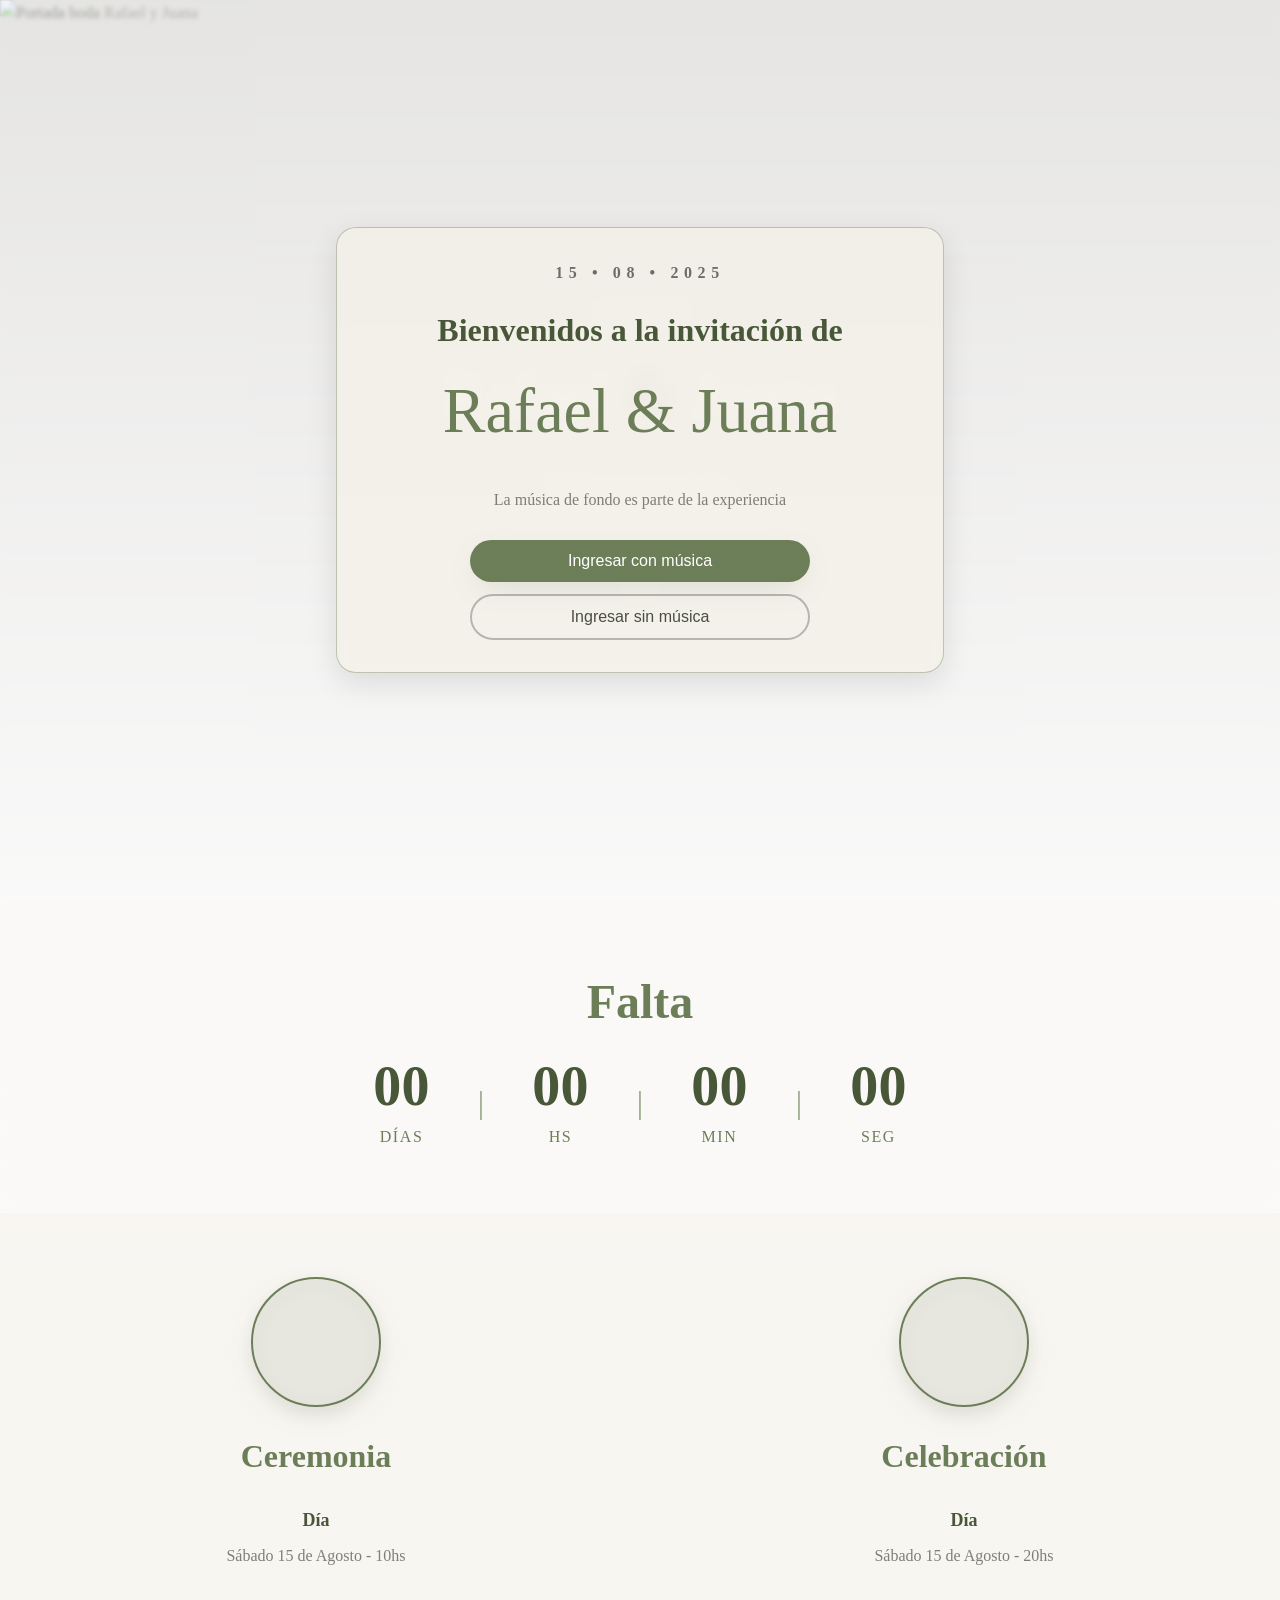
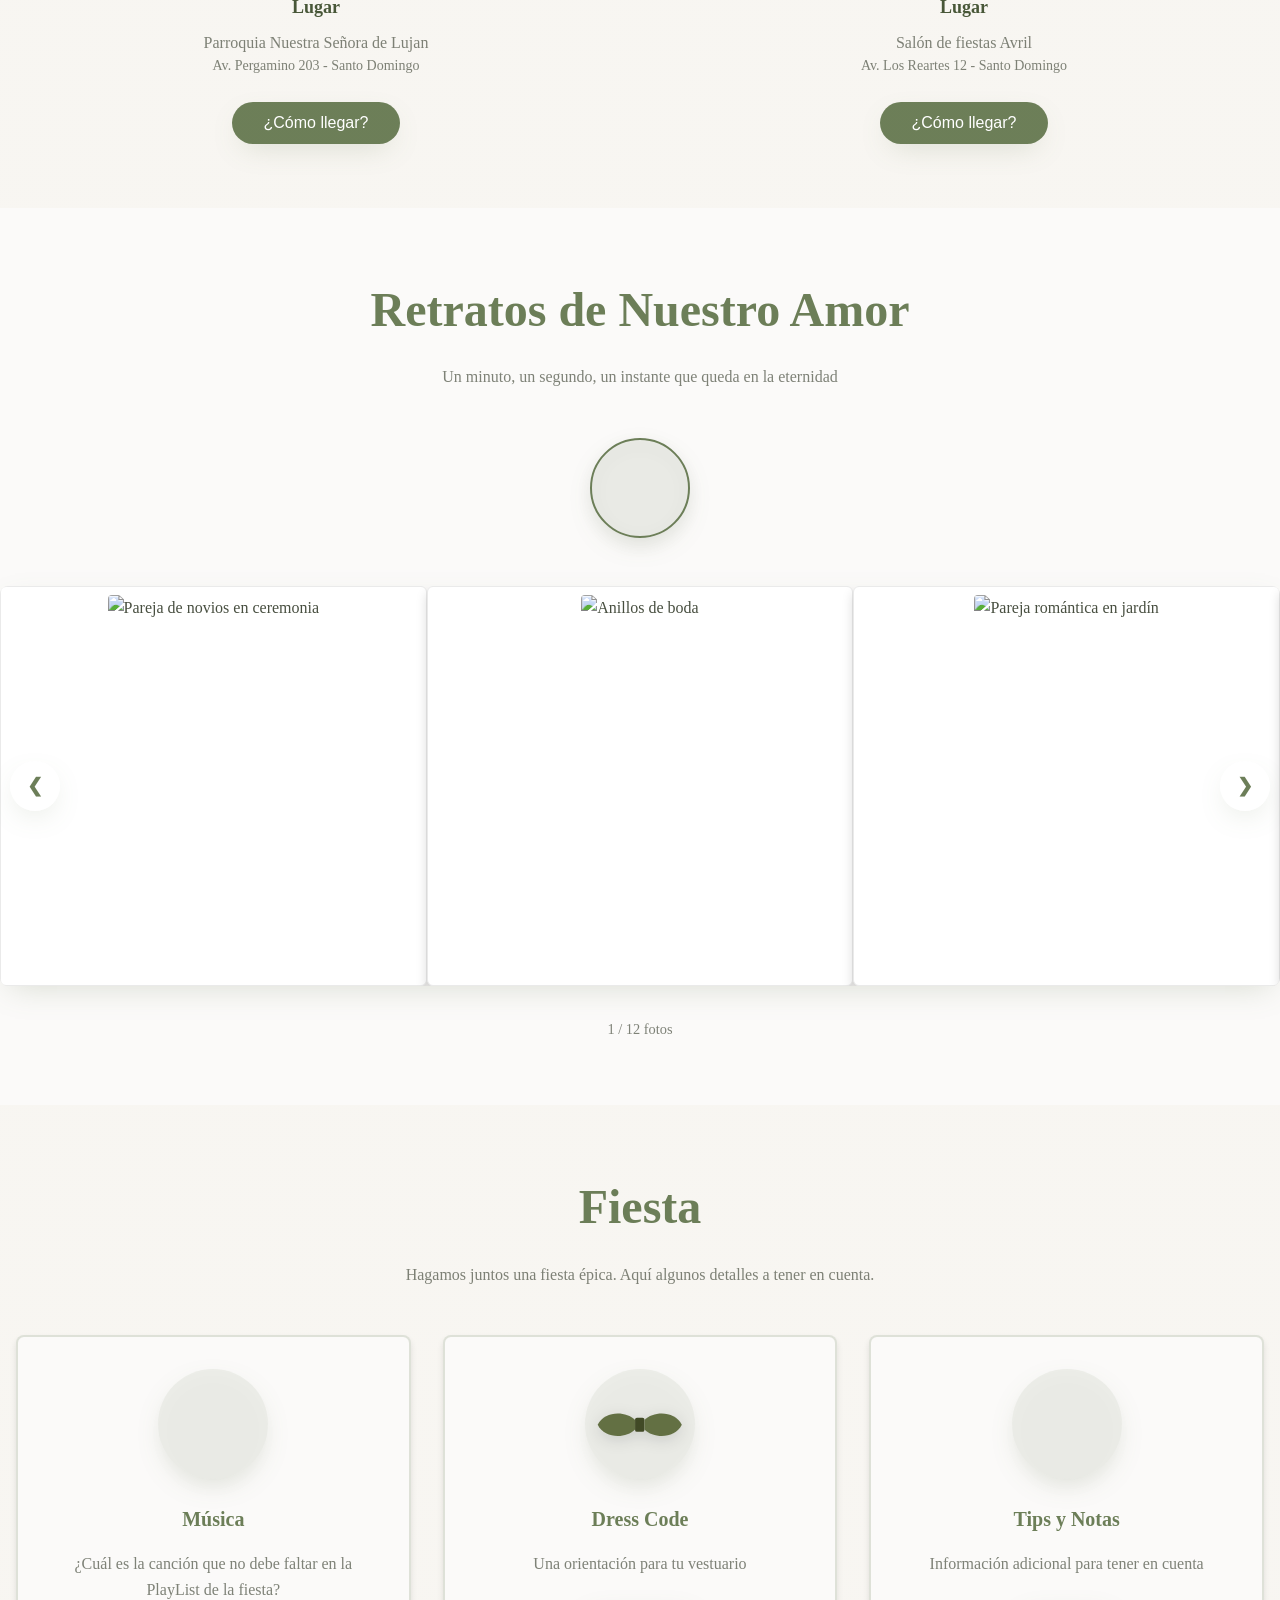
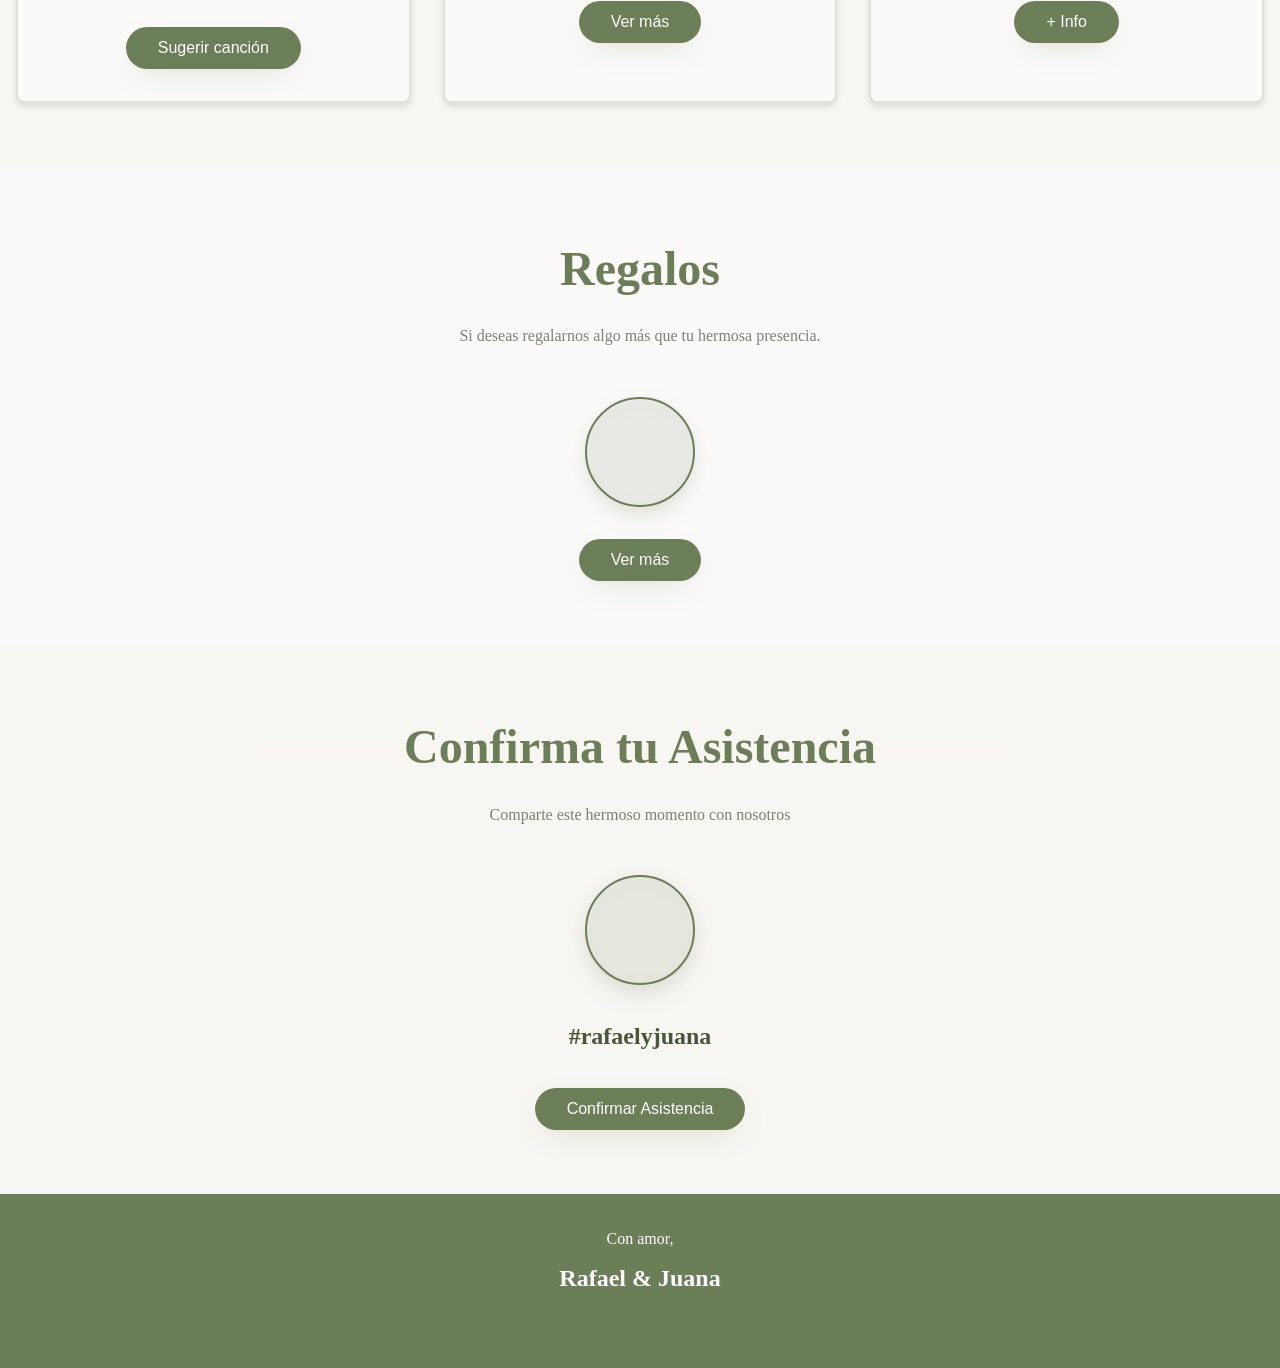
==== commit 9d58b9c3: "Update index.html" ====
--- a/index.html
+++ b/index.html
@@ -99,7 +99,7 @@
                             src="https://cdn.lordicon.com/fshosubk.json"
                             trigger="loop"
                             stroke="light"
-                            colors="primary:#e8b730,secondary:#c79816"
+                            colors="primary:#637043,secondary:#637043"
                             style="width:110px;height:110px">
                         </lord-icon>
                     </div>
@@ -124,7 +124,7 @@
                             trigger="loop"
                             state="in-reveal"
                             stroke="light"
-                            colors="primary:#e8b730,secondary:#c79816"
+                            colors="primary:#637043,secondary:#637043"
                             style="width:110px;height:110px">
                         </lord-icon>
                     </div>
@@ -155,7 +155,7 @@
                         trigger="loop"
                         state="in-reveal"
                         stroke="light"
-                        colors="primary:#e8b730,secondary:#c79816"
+                        colors="primary:#637043,secondary:#637043"
                         style="width:90px;height:90px">
                     </lord-icon>
                 </div>
@@ -226,7 +226,7 @@
                                 trigger="loop"
                                 state="in-reveal"
                                 stroke="light"
-                                colors="primary:#e8b730,secondary:#c79816"
+                                colors="primary:#637043,secondary:#637043"
                                 style="width:110px;height:110px">
                             </lord-icon>
                         </div>
@@ -242,11 +242,16 @@
                                     .bowtie { transform-origin: 100px 50px; animation: swing 3s ease-in-out infinite; }
                                     @keyframes swing { 0%,100% { transform: rotate(0deg); } 25% { transform: rotate(4deg); } 75% { transform: rotate(-4deg); } }
                                 </style>
-                                <g class="bowtie">
-                                    <path d="M10,50 C25,20 70,20 90,40 L90,60 C70,80 25,80 10,50Z" fill="#d4a02a"/>
-                                    <rect x="90" y="35" width="20" height="30" rx="4" fill="#c2861a"/>
-                                    <path d="M190,50 C175,20 130,20 110,40 L110,60 C130,80 175,80 190,50Z" fill="#d4a02a"/>
-                                </g>
+                              <g class="bowtie">
+    <!-- El verde principal de la invitación (#637043) -->
+    <path d="M10,50 C25,20 70,20 90,40 L90,60 C70,80 25,80 10,50Z" fill="#637043"/>
+    
+    <!-- El centro del moño en el verde oscuro de tu paleta (#414a26) -->
+    <rect x="90" y="35" width="20" height="30" rx="4" fill="#414a26"/>
+    
+    <!-- El otro lado del moño con el verde principal (#637043) -->
+    <path d="M190,50 C175,20 130,20 110,40 L110,60 C130,80 175,80 190,50Z" fill="#637043"/>
+</g>
                             </svg>
                         </div>
                         <h3>Dress Code</h3>
@@ -261,7 +266,7 @@
                                 trigger="loop"
                                 state="in-reveal"
                                 stroke="light"
-                                colors="primary:#e8b730,secondary:#c79816"
+                                colors="primary:#637043,secondary:#637043"
                                 style="width:110px;height:110px">
                             </lord-icon>
                         </div>
@@ -285,7 +290,7 @@
                         trigger="loop"
                         state="hover-roll"
                         stroke="light"
-                        colors="primary:#e8b730,secondary:#c79816"
+                        colors="primary:#637043,secondary:#637043"
                         style="width:110px;height:110px">
                     </lord-icon>
                 </div>
